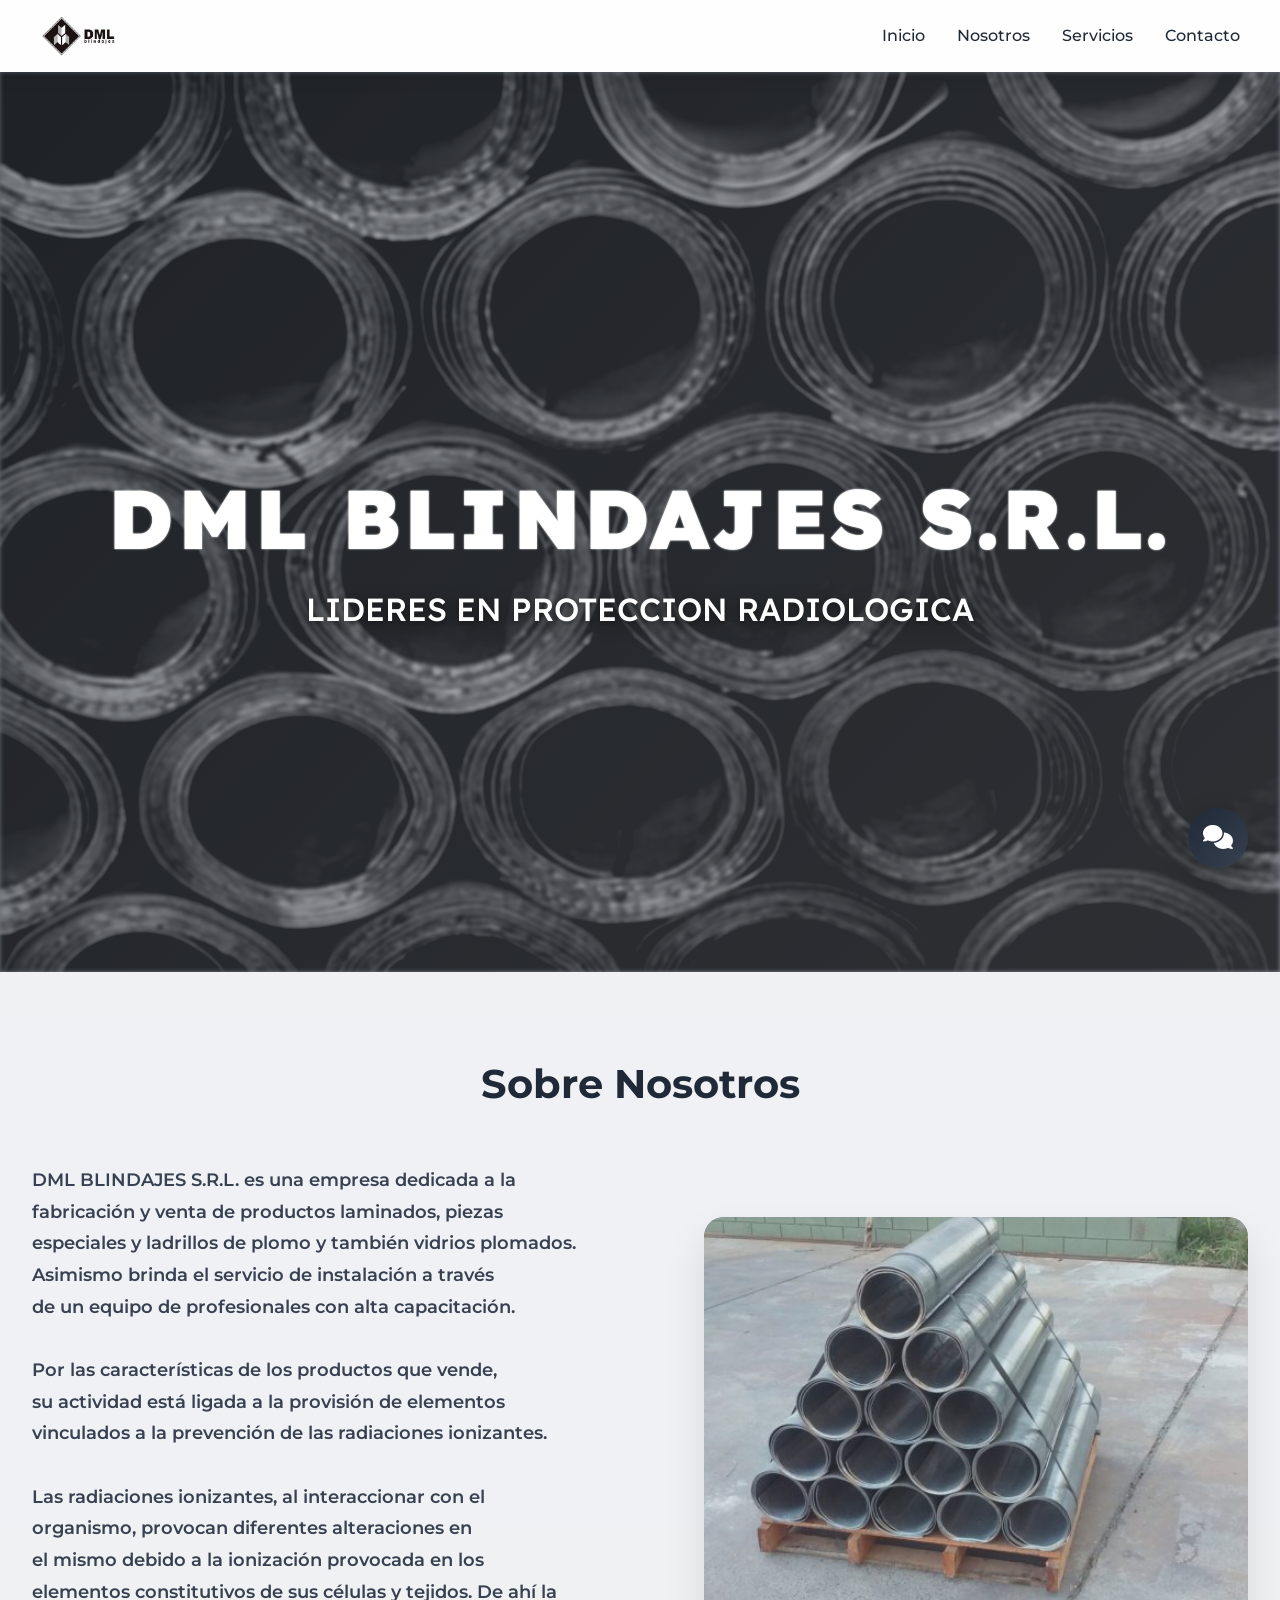
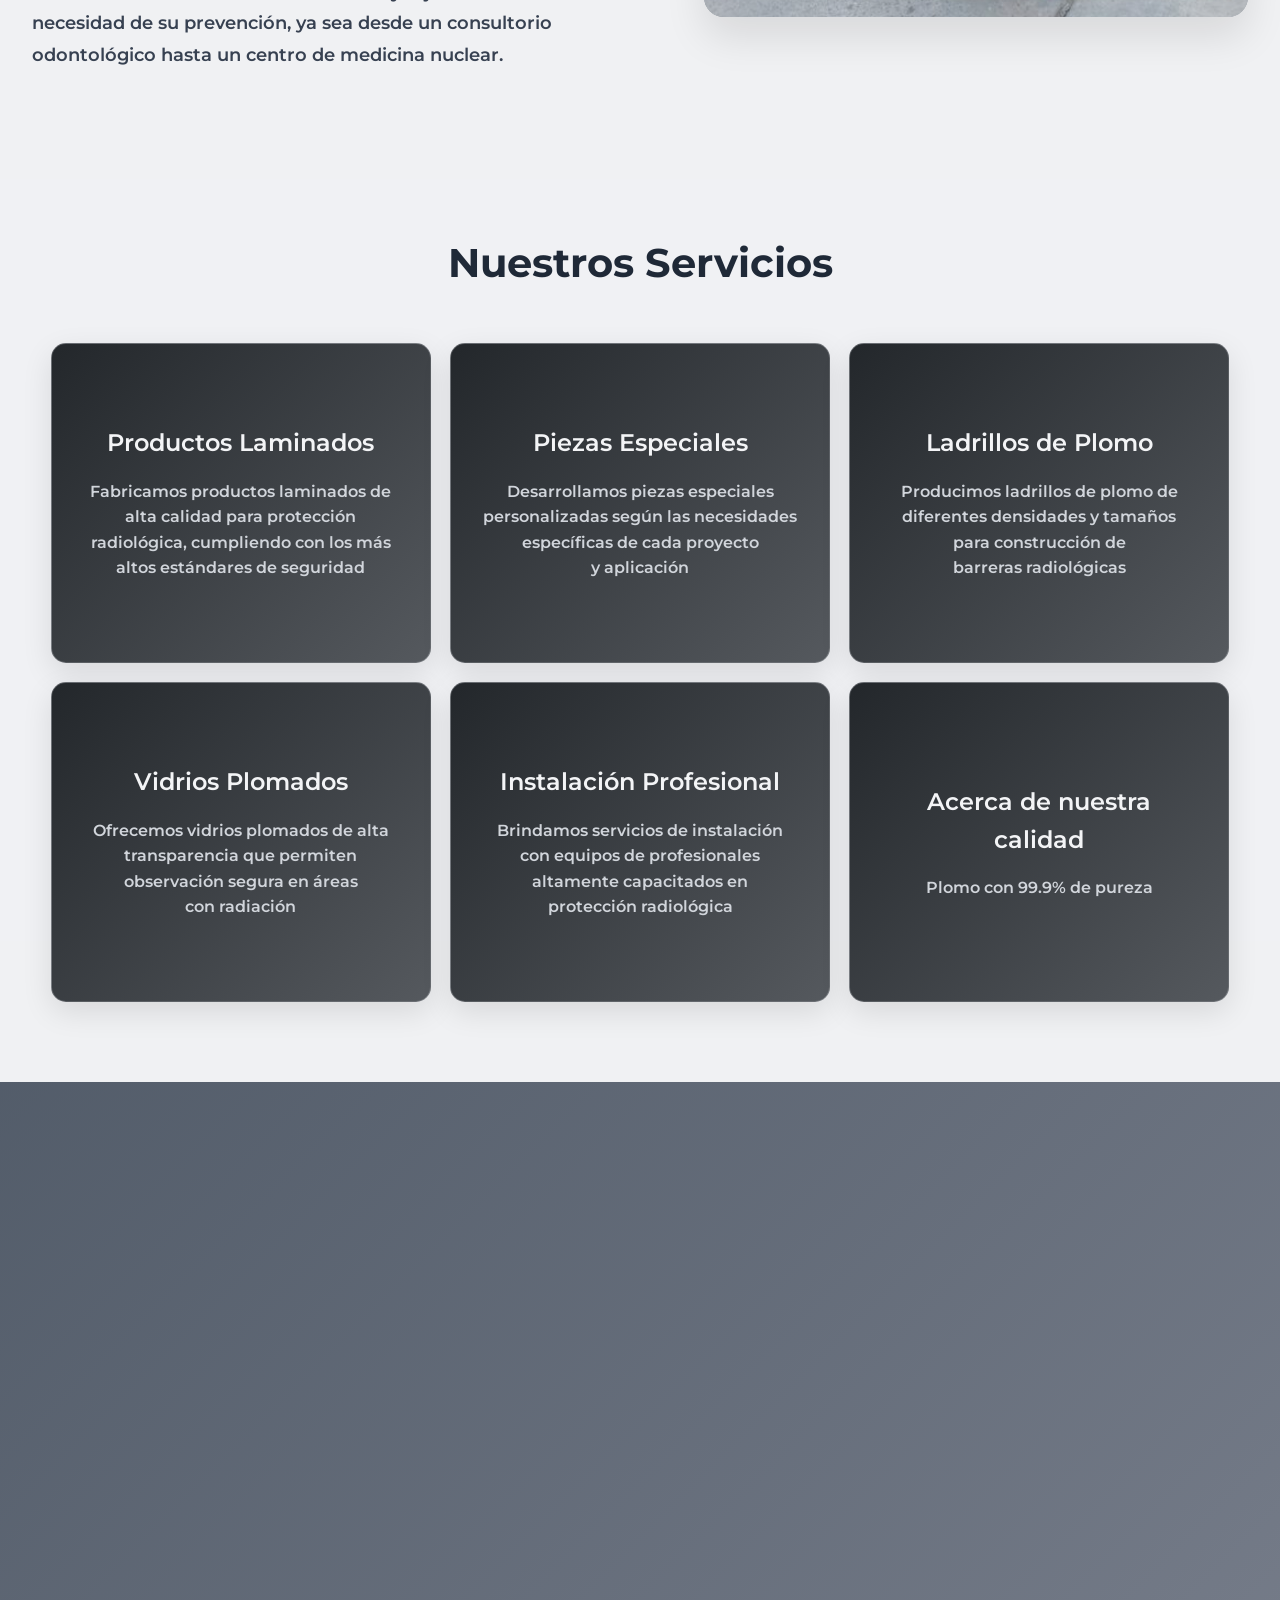
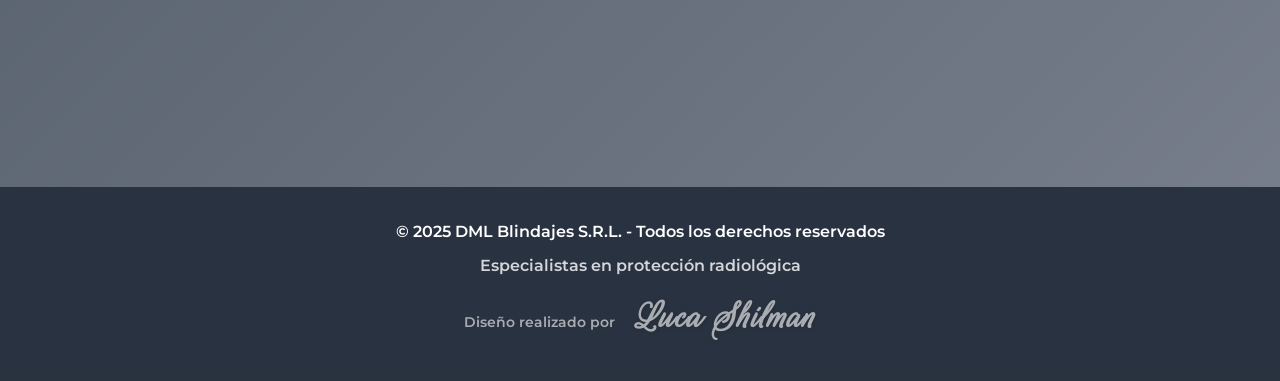
==== index.html @ 4e10b9a6 "init commit" ====
<!DOCTYPE html>
<html lang="es">
<head>
    <meta charset="UTF-8">
    <meta name="viewport" content="width=device-width, initial-scale=1.0">
    <title>DML Blindajes - Protección Radiológica | Productos Laminados y Vidrios Plomados</title>
    <meta name="description" content="DML Blindajes S.R.L. - Especialistas en protección radiológica. Productos laminados, piezas especiales, ladrillos de plomo y vidrios plomados. Instalación profesional en Argentina.">
    <meta name="keywords" content="protección radiológica, productos laminados, vidrios plomados, ladrillos de plomo, blindajes, radiación, Argentina">
    <meta name="author" content="DML Blindajes S.R.L.">
    <meta name="robots" content="index, follow">
    <meta property="og:title" content="DML Blindajes - Protección Radiológica">
    <meta property="og:description" content="Especialistas en protección radiológica. Productos laminados, piezas especiales y vidrios plomados.">
    <meta property="og:type" content="website">
    <meta property="og:url" content="https://dmlblindajes.com.ar">
    <meta property="og:image" content="logo-acostado-1030x500.png">
    <meta name="twitter:card" content="summary_large_image">
    <link rel="canonical" href="https://dmlblindajes.com.ar">
    <meta name="viewport" content="width=device-width, initial-scale=1.0">
    <meta name="theme-color" content="#4b5563">
    <link rel="icon" type="image/png" href="logo.png">
    <link rel="stylesheet" href="styles.css">
    
    <!-- Google Fonts -->
    <link rel="preconnect" href="https://fonts.googleapis.com">
    <link rel="preconnect" href="https://fonts.gstatic.com" crossorigin>
    <link href="https://fonts.googleapis.com/css2?family=Montserrat:wght@300;400;500;600;700&display=swap" rel="stylesheet">
    <link href="https://fonts.googleapis.com/css2?family=Lexend+Deca:wght@400;600;700&display=swap" rel="stylesheet">
    <link href="https://fonts.googleapis.com/css2?family=Rouge+Script&display=swap" rel="stylesheet">
    
    <!-- Font Awesome -->
    <link rel="stylesheet" href="https://cdnjs.cloudflare.com/ajax/libs/font-awesome/6.4.0/css/all.min.css">
</head>

<body>
    <!-- Header -->
    <header class="header" role="banner">
        <nav class="nav-container" role="navigation" aria-label="Navegación principal">
            <a href="index.html" class="logo" aria-label="DML Blindajes - Inicio">
                <img src="logo-acostado-1030x500.png" alt="DML Blindajes Logo" />
            </a>
            <ul class="nav-menu" role="menubar">
                <li role="none"><a href="index.html#inicio" role="menuitem">Inicio</a></li>
                <li role="none"><a href="index.html#nosotros" role="menuitem">Nosotros</a></li>
                <li role="none"><a href="index.html#servicios" role="menuitem">Servicios</a></li>
                <li role="none"><a href="index.html#contacto" role="menuitem">Contacto</a></li>
            </ul>
            <button class="mobile-menu-btn" aria-label="Abrir menú de navegación" aria-expanded="false">
                <i class="fas fa-bars"></i>
            </button>
        </nav>
    </header>

    <!-- Mobile Menu -->
    <div class="mobile-menu" role="dialog" aria-label="Menú de navegación móvil">
        <button class="mobile-close" aria-label="Cerrar menú de navegación">
            <i class="fas fa-times"></i>
        </button>
        <ul role="menubar">
            <li role="none"><a href="#inicio" role="menuitem">Inicio</a></li>
            <li role="none"><a href="#nosotros" role="menuitem">Nosotros</a></li>
            <li role="none"><a href="#servicios" role="menuitem">Servicios</a></li>
            <li role="none"><a href="#contacto" role="menuitem">Contacto</a></li>
        </ul>
    </div>

    <!-- Hero Section -->
    <section id="inicio" class="hero" role="banner" aria-labelledby="hero-title">
        <div class="hero-content">
            <h1 id="hero-title">DML BLINDAJES S.R.L.</h1>
            <h2 class="hero-sub">LIDERES EN PROTECCION RADIOLOGICA</h2>
        </div>
    </section>

    <!-- About Section -->
    <section id="nosotros" class="about" role="region" aria-labelledby="about-title">
        <div class="container">
            <h2 id="about-title" class="section-title animate-on-scroll">Sobre Nosotros</h2>
            <div class="about-content">
                <div class="about-text animate-on-scroll">
                    <p>DML BLINDAJES S.R.L. es una empresa dedicada a la fabricación y venta de productos laminados, piezas especiales y ladrillos de plomo y también vidrios plomados. Asimismo brinda el servicio de instalación a través de un equipo de profesionales con alta capacitación.</p>
                    <br>
                    <p>Por las características de los productos que vende, su actividad está ligada a la provisión de elementos vinculados a la prevención de las radiaciones ionizantes.</p>
                    <br>
                    <p>Las radiaciones ionizantes, al interaccionar con el organismo, provocan diferentes alteraciones en el mismo debido a la ionización provocada en los elementos constitutivos de sus células y tejidos. De ahí la necesidad de su prevención, ya sea desde un consultorio odontológico hasta un centro de medicina nuclear.</p>
                </div>
                <div class="about-image animate-on-scroll">
                </div>
            </div>
        </div>
    </section>

    <!-- Services Section -->
    <section id="servicios" class="services" role="region" aria-labelledby="services-title">
        <div class="container">
            <h2 id="services-title" class="section-title animate-on-scroll">Nuestros Servicios</h2>
            <div class="services-grid">
                <a class="service-card animate-on-scroll" href="laminados.html">
                    <div class="service-content">
                        <h3>Productos Laminados</h3>
                        <p>Fabricamos productos laminados de alta calidad para protección radiológica, cumpliendo con los más altos estándares de seguridad</p>
                    </div>
                </a>
                <a class="service-card animate-on-scroll" href="piezas.html">
                    <div class="service-content">
                        <h3>Piezas Especiales</h3>
                        <p>Desarrollamos piezas especiales personalizadas según las necesidades específicas de cada proyecto y aplicación</p>
                    </div>
                </a>
                <a class="service-card animate-on-scroll" href="ladrillos.html">
                    <div class="service-content">
                        <h3>Ladrillos de Plomo</h3>
                        <p>Producimos ladrillos de plomo de diferentes densidades y tamaños para construcción de barreras radiológicas</p>
                    </div>
                </a>
                <a class="service-card animate-on-scroll" href="vidrios.html">
                    <div class="service-content">
                        <h3>Vidrios Plomados</h3>
                        <p>Ofrecemos vidrios plomados de alta transparencia que permiten observación segura en áreas con radiación</p>
                    </div>
                </a>
                <a class="service-card animate-on-scroll" href="instalacion.html">
                    <div class="service-content">
                        <h3>Instalación Profesional</h3>
                        <p>Brindamos servicios de instalación con equipos de profesionales altamente capacitados en protección radiológica</p>
                    </div>
                </a>
                <a class="service-card animate-on-scroll" href="certificaciones.html">
                    <div class="service-content">
                        <h3>Acerca de nuestra calidad</h3>
                        <p>Plomo con 99.9% de pureza</p>
                    </div>
                </a>
            </div>
        </div>
    </section>

    <!-- Contact Section -->
    <section id="contacto" class="contact" role="region" aria-labelledby="contact-title">
        <div class="container">
            <h2 id="contact-title" class="section-title animate-on-scroll" style="color: white;">Contáctanos</h2>
            <div class="contact-content">
                <div class="contact-info animate-on-scroll">
                    <h3>Estamos aquí para ayudarte</h3>
                    <div class="contact-item">
                        <i class="fas fa-phone"></i>
                        <span>+54 11 6820-8998</span>
                    </div>
                    <div class="contact-item">
                        <i class="fas fa-envelope"></i>
                        <span>ventas@dmlblindajes.com.ar</span>
                    </div>
                    <div class="contact-item">
                        <i class="fas fa-map-marker-alt"></i>
                        <span>Buenos Aires, Argentina</span>
                    </div>
                    <div class="social-links">
                        <a href="https://www.facebook.com/dmlblindajessrl/" class="social-link" target="_blank">
                            <i class="fab fa-facebook-f"></i>
                        </a>
                        <a href="https://www.instagram.com/dmlblindajes/" class="social-link" target="_blank">
                            <i class="fab fa-instagram"></i>
                        </a>
                        <a href="https://api.whatsapp.com/send?phone=541168208998&text=¡Hola!" class="social-link" target="_blank">
                            <i class="fab fa-whatsapp"></i>
                        </a>
                    </div>
                </div>
                <div class="contact-form animate-on-scroll">
                    <form>
                        <div class="form-group">
                            <input type="text" placeholder="Nombre completo" required>
                        </div>
                        <div class="form-group">
                            <input type="email" placeholder="Email" required>
                        </div>
                        <div class="form-group">
                            <textarea placeholder="Mensaje" rows="5" required></textarea>
                        </div>
                        <button type="submit" class="submit-btn">Enviar Mensaje</button>
                    </form>
                </div>
            </div>
        </div>
    </section>

    <!-- Footer -->
    <footer class="footer" role="contentinfo">
        <div class="footer-content">
            <p>&copy; 2025 DML Blindajes S.R.L. - Todos los derechos reservados</p>
            <p style="margin-top: 0.5rem; opacity: 0.8;">Especialistas en protección radiológica</p>
            <p style="margin-top: 0.5rem; opacity: 0.6; font-size: 0.9rem;">Diseño realizado por <span class="firma-luca" style="margin-left: 0.4em; display: inline-block;">Luca Shilman</span></p>
        </div>
    </footer>

    <!-- AI Chat Widget -->
    <button class="chat-toggle" aria-label="Abrir chat de asistente virtual" onclick="toggleChat()">
        <i class="fas fa-comments"></i>
    </button>

    <div class="ai-chat-widget" id="chatWidget" role="dialog" aria-label="Chat de asistente virtual">
        <div class="chat-header">
            <h3 style="display: flex; align-items: center; gap: 0.5rem;">
                <span style="display: inline-block; width: 12px; height: 12px; background: #22c55e; border-radius: 50%; box-shadow: 0 0 4px #22c55e; margin-right: 0.5rem;"></span>
                Asistente Virtual DML
            </h3>
            <button class="chat-close" onclick="toggleChat()" aria-label="Cerrar chat">
                <i class="fas fa-times"></i>
            </button>
        </div>
        <div class="chat-messages" id="chatMessages">
            <div class="message ai">
                ¡Hola! Soy el asistente virtual de DML Blindajes. ¿En qué puedo ayudarte hoy? Puedes preguntarme sobre nuestros productos de protección radiológica, servicios o solicitar una cotización.
            </div>
        </div>
        <div class="chat-input">
            <input type="text" id="chatInput" placeholder="Escribe tu mensaje..." aria-label="Mensaje del chat" onkeypress="handleChatKeyPress(event)">
            <button onclick="sendMessage()" aria-label="Enviar mensaje">
                <i class="fas fa-paper-plane"></i>
            </button>
        </div>
    </div>

    <!-- Structured Data --> 
    <script src="main.js"></script>
</body>
</html>
---- styles.css ----
* {
            margin: 0;
            padding: 0;
            box-sizing: border-box;
        }
        img, button, .service-card, .hero h1, .hero h2 {
            user-select: none;
        }

        body {
            font-family: 'Montserrat', sans-serif;
            line-height: 1.6;
            color: #1f2937;
            background-color: #e5e7eb;
            overflow-x: hidden;
            font-weight: 600;
            padding: 0;
        }

        body.menu-open {
            overflow: hidden;
        }

        body.modal-open {
            overflow: hidden;
        }

        /* Header */
        .header {
            background: rgba(255, 255, 255, 0.95);
            backdrop-filter: blur(10px);
            color: #1f2937;
            padding: 1rem 0;
            position: sticky;
            top: 0;
            z-index: 1000;
            box-shadow: 0 2px 20px rgba(0,0,0,0.1);
            transition: all 0.3s ease;
        }

        .nav-container {
            max-width: 1200px;
            margin: 0 auto;
            padding-right: 0;
            padding-left: 0;
            display: flex;
            justify-content: space-between;
            align-items: center;
        }

        .logo {
            font-size: 1.8rem;
            font-weight: 700;
            text-decoration: none;
            color: #1f2937;
            transition: color 0.3s ease;
            display: flex;
            align-items: center;
            gap: 0.5rem;
            position: relative;
            left: 0;
            margin-left: 0;
            padding-left: 0;
        }

        .logo img {
            height: 40px;
            width: auto;
            user-select: none;
            -webkit-user-drag: none;
            padding-left: 0px;
            padding-right: 0px;
        }

        .logo:hover {
            color: #6b7280;
        }

        .nav-menu {
            display: flex;
            list-style: none;
            gap: 2rem;
            margin-left: auto;
            margin-right: 0;
        }

        .nav-menu a {
            color: #1f2937;
            text-decoration: none;
            font-weight: 500;
            transition: color 0.3s ease;
            position: relative;
        }

        .nav-menu a::after {
            content: '';
            position: absolute;
            width: 0;
            height: 2px;
            bottom: -5px;
            left: 0;
            background-color: #6b7280;
            transition: width 0.3s ease;
        }

        .nav-menu a:hover::after {
            width: 100%;
        }

        .mobile-menu-btn {
            display: none;
            background: none;
            border: none;
            color: #1f2937;
            font-size: 1.5rem;
            cursor: pointer;
            z-index: 1001;
        }

        /* Mobile Menu */
        .mobile-menu {
            position: fixed;
            top: 0;
            left: 0;
            width: 100%;
            height: 100vh;
            background: rgba(255, 255, 255, 0.98);
            backdrop-filter: blur(20px);
            display: flex;
            align-items: center;
            justify-content: center;
            z-index: 1000;
            opacity: 0;
            visibility: hidden;
            transition: all 0.3s ease;
        }

        .mobile-menu.active {
            opacity: 1;
            visibility: visible;
        }

        .mobile-menu ul {
            list-style: none;
            text-align: center;
        }

        .mobile-menu li {
            margin: 2rem 0;
        }

        .mobile-menu a {
            color: #1f2937;
            text-decoration: none;
            font-size: 2rem;
            font-weight: 600;
            transition: color 0.3s ease;
        }

        .mobile-menu a:hover {
            color: #6b7280;
        }

        .mobile-close {
            position: absolute;
            top: 2rem;
            right: 2rem;
            background: none;
            border: none;
            color: #1f2937;
            font-size: 2rem;
            cursor: pointer;
        }

        /* Hero Section */
        .hero {
            background: linear-gradient(135deg, rgba(75, 85, 99, 0.9) 0%, rgba(107, 114, 128, 0.8) 100%);
            color: white;
            padding: 8rem 0 4rem;
            position: relative;
            overflow: hidden;
            min-height: 100vh;
            display: flex;
            align-items: center;
            justify-content: center;
        }
        .hero::before {
            content: '';
            position: absolute;
            top: 0;
            left: 0;
            width: 100%;
            height: 100%;
            background: url('WhatsApp Image 2025-07-21 at 12.43.55 AM.jpeg') center/cover no-repeat;
            filter: blur(2px) grayscale(1) brightness(0.8) contrast(1.7);
            opacity: 0.65;
            z-index: 0;
        }
        .hero > .hero-content {
            position: relative;
            z-index: 1;
        }

        .hero h1 {
            font-size: 5.2rem;
            font-weight: 900;
            margin-bottom: 1.2rem;
            line-height: 1.1;
            opacity: 0;
            transform: translateY(30px);
            animation: fadeInUpCalm 0.9s cubic-bezier(0.4, 0, 0.2, 1) forwards;
            animation-delay: 0s;
            text-align: center;
            text-shadow: 0px 0px 2px #fff;
            background: linear-gradient(90deg, #fff 0%, #f1f5f9 30%, #e5e7eb 60%, #fff 100%);
            background-clip: text;
            -webkit-background-clip: text;
            color: transparent;
            -webkit-text-fill-color: transparent;
            text-transform: uppercase;
            font-family: 'Lexend Deca', sans-serif;
            letter-spacing: 0.04em;
        }
        .hero .hero-sub {
            font-size: 2rem;
            font-weight: 500;
            color: #fff;
            text-align: center;
            text-shadow: 0 4px 18px rgba(0,0,0,0.45), 0 2px 4px rgba(0,0,0,0.25);
            font-family: 'Lexend Deca', sans-serif;
            margin-bottom: 0;
        }
        /* Asegúrate de que no haya una clase .animate que sobreescriba la animación */
        .hero h1.animate {
            animation: fadeInUpCalm 0.9s cubic-bezier(0.4, 0, 0.2, 1) forwards;
            animation-delay: 0s;
        }
        /* Si hay JS que añade .animate, asegúrate de que no sobreescriba la animación */
        @keyframes fadeInUpCalm {
            from {
                opacity: 0;
                transform: translateY(30px);
            }
            to {
                opacity: 1;
                transform: translateY(0);
            }
        }

        .hero p {
            font-size: 2rem;
            margin-bottom: 2rem;
            opacity: 0;
            transform: translateY(30px);
            animation: fadeInUp 1s ease forwards 0.3s;
            max-width: 600px;
            margin-left: auto;
            margin-right: auto;
            text-align: center;
            text-shadow: 0 4px 18px rgba(0,0,0,0.45), 0 2px 4px rgba(0,0,0,0.25);
            color: #fff;
            font-family: 'Lexend Deca', sans-serif;
        }

        .cta-button {
            display: inline-block;
            background: rgba(255, 255, 255, 0.2);
            color: white;
            padding: 1rem 2rem;
            text-decoration: none;
            border-radius: 50px;
            font-weight: 600;
            transition: all 0.3s ease;
            border: 2px solid rgba(255, 255, 255, 0.3);
            opacity: 0;
            transform: translateY(30px);
            animation: fadeInUp 1s ease forwards 0.6s;
        }

        .cta-button:hover {
            background: rgba(255, 255, 255, 0.3);
            border-color: rgba(255, 255, 255, 0.5);
            transform: translateY(-2px);
        }

        /* About Section */
        .about {
            padding: 5rem 0;
            background: rgba(243, 244, 246, 0.8);
        }
        .about > .container {
            position: relative;
            z-index: 1;
        }

        .section-title {
            text-align: center;
            font-size: 2.5rem;
            font-weight: 700;
            margin-bottom: 3rem;
            color: #1f2937;
            opacity: 0;
            transform: translateY(30px);
        }

        .section-title.animate {
            animation: fadeInUp 0.8s ease forwards;
        }

        .about-content {
            display: grid;
            grid-template-columns: 1fr 1fr;
            gap: 4rem;
            align-items: center;
        }

        .about-text {
            font-size: 1.1rem;
            line-height: 1.8;
            color: #374151;
            opacity: 0;
            transform: translateX(-30px);
            margin-left: 2rem;
            text-wrap: balance;
            -webkit-hyphens: auto;
            hyphens: auto;
        }
        @media (max-width: 900px) {
            .about-text {
                margin-left: 0.5rem;
            }
        }

        .about-text.animate {
            animation: fadeInLeft 0.8s ease forwards;
        }

        .about-image {
            background: linear-gradient(135deg, rgba(75, 85, 99, 0.8), rgba(107, 114, 128, 0.8));
            height: 400px;
            border-radius: 20px;
            display: flex;
            align-items: center;
            justify-content: center;
            color: white;
            font-size: 4rem;
            box-shadow: 0 20px 40px rgba(0, 0, 0, 0.1);
            opacity: 0;
            transform: translateX(30px);
            position: relative;
            overflow: hidden;
            margin: 0 2rem;
        }
        @media (max-width: 900px) {
            .about-image {
                margin: 0 0.5rem;
            }
        }

        .about-image::before {
            content: '';
            position: absolute;
            top: 0;
            left: 0;
            right: 0;
            bottom: 0;
            background: url('IMG-20170207-WA0013-495x400.jpg') center/cover;
            opacity: 0.8;
            z-index: 1;
        }

        .about-image.animate {
            animation: fadeInRight 0.8s ease forwards;
        }

        /* Services Section */
        .services {
            padding: 5rem 0;
            position: relative;
            background: rgba(243, 244, 246, 0.8);
        }
        .services-grid {
            display: grid;
            grid-template-columns: repeat(3, minmax(380px, 1fr));
            gap: 1.2rem;
            margin-top: 3rem;
            width: 100%;
            max-width: 1200px;
            margin-left: auto;
            margin-right: auto;
            justify-content: center;
            align-items: center;
            padding-left: 2rem;
            padding-right: 2rem;
            place-items: center;
        }
        .service-card {
            min-width: 380px;
            min-height: 320px;
            padding: 2.5rem 2.5rem;
        }
        @media (max-width: 1200px) {
            .services-grid {
                grid-template-columns: repeat(2, minmax(340px, 1fr));
                gap: 1rem;
                padding-left: 1rem;
                padding-right: 1rem;
            }
            .service-card {
                min-width: 340px;
                min-height: 300px;
                padding: 2rem 2rem;
            }
        }
        @media (max-width: 900px) {
            .services-grid {
                grid-template-columns: 1fr;
                gap: 0.7rem;
                padding-left: 0.5rem;
                padding-right: 0.5rem;
            }
            .service-card {
                min-width: 0;
                min-height: 220px;
                padding: 1.2rem 1.2rem;
            }
        }
        @media (max-width: 600px) {
            .services-grid {
                grid-template-columns: 1fr;
                gap: 0.4rem;
                padding-left: 0;
                padding-right: 0;
            }
            .service-card {
                min-width: 0;
                min-height: 160px;
                padding: 0.7rem 0.7rem;
            }
        }

        .service-card {
            background: linear-gradient(135deg, #23272b 0%, #55595e 100%);
            color: #f3f4f6;
            padding: 2rem;
            border-radius: 15px;
            box-shadow: 0 10px 30px rgba(0,0,0,0.1);
            transition: all 0.3s ease;
            border: 1px solid rgba(209, 213, 219, 0.3);
            position: relative;
            overflow: hidden;
            opacity: 0;
            transform: translateY(30px);
            cursor: pointer;
            text-align: center;
            display: flex;
            flex-direction: column;
            align-items: center;
            justify-content: center;
        }
        .service-card h3, .service-card p {
            color: #f3f4f6;
        }
        .service-card .service-icon {
            background: rgba(243, 244, 246, 0.12);
            color: #d1d5db;
            border: 1px solid rgba(209, 213, 219, 0.18);
        }
        .service-card.animate {
            animation: fadeInUp 0.8s ease forwards;
        }

        .service-card::before {
            display: none !important;
        }

        .service-card:nth-child(1)::before {
            background-image: url('data:image/svg+xml,<svg xmlns="http://www.w3.org/2000/svg" viewBox="0 0 100 100"><rect width="100" height="100" fill="%233b82f6"/><circle cx="50" cy="50" r="20" fill="%231e40af"/></svg>');
        }

        .service-card:nth-child(2)::before {
            background-image: url('data:image/svg+xml,<svg xmlns="http://www.w3.org/2000/svg" viewBox="0 0 100 100"><rect width="100" height="100" fill="%23f59e0b"/><polygon points="50,20 80,80 20,80" fill="%23d97706"/></svg>');
        }

        .service-card:nth-child(3)::before {
            background-image: url('data:image/svg+xml,<svg xmlns="http://www.w3.org/2000/svg" viewBox="0 0 100 100"><rect width="100" height="100" fill="%2310b981"/><rect x="30" y="30" width="40" height="40" fill="%23059669"/></svg>');
        }

        .service-card:nth-child(4)::before {
            background-image: url('data:image/svg+xml,<svg xmlns="http://www.w3.org/2000/svg" viewBox="0 0 100 100"><rect width="100" height="100" fill="%238b5cf6"/><circle cx="50" cy="50" r="15" fill="%237c3aed"/></svg>');
        }

        .service-card:nth-child(5)::before {
            background-image: url('data:image/svg+xml,<svg xmlns="http://www.w3.org/2000/svg" viewBox="0 0 100 100"><rect width="100" height="100" fill="%23ef4444"/><path d="M30,50 L70,50 M50,30 L50,70" stroke="%23dc2626" stroke-width="5"/></svg>');
        }

        .service-card:nth-child(6)::before {
            background-image: url('data:image/svg+xml,<svg xmlns="http://www.w3.org/2000/svg" viewBox="0 0 100 100"><rect width="100" height="100" fill="%236b7280"/><path d="M25,50 L75,50 M50,25 L50,75" stroke="%23555" stroke-width="3"/></svg>');
        }

        .service-card:hover::before {
            opacity: 0.1;
        }

        .service-card {
            background: linear-gradient(135deg, #23272b 0%, #55595e 100%);
            color: #f3f4f6;
            transition: opacity 0.3s;
        }
        .service-card:hover {
            opacity: 1;
            box-shadow: 0 8px 32px rgba(80,80,80,0.25), 0 1.5px 8px rgba(80,80,80,0.12);
            z-index: 2;
            transform: scale(1.035);
        }

        .service-content {
            position: relative;
            z-index: 2;
        }

        .service-icon {
            width: 60px;
            height: 60px;
            background: rgba(243, 244, 246, 0.12);
            border-radius: 15px;
            display: flex;
            align-items: center;
            justify-content: center;
            color: #d1d5db;
            font-size: 1.5rem;
            margin-bottom: 1.5rem;
            border: 1px solid rgba(209, 213, 219, 0.18);
        }

        .service-card h3 {
            font-size: 1.5rem;
            font-weight: 600;
            margin-bottom: 1rem;
            color: #f3f4f6;
        }

        .service-card p {
            color: #d1d5db;
            line-height: 1.6;
        }

        /* Contact Section */
        .contact {
            padding: 5rem 0;
            background: linear-gradient(135deg, rgba(75, 85, 99, 0.95) 0%, rgba(107, 114, 128, 0.9) 100%);
            color: white;
        }

        .contact-content {
            display: grid;
            grid-template-columns: 1fr 1fr;
            gap: 4rem;
            align-items: center;
        }
        .contact-info {
            margin-left: 2rem;
        }
        .contact-form {
            margin-right: 2rem;
        }

        .contact-info h3 {
            font-size: 2rem;
            margin-bottom: 1.5rem;
            opacity: 0;
            transform: translateX(-30px);
        }
        @media (max-width: 600px) {
            .contact-info h3 {
                display: none;
            }
        }

        .contact-info.animate h3 {
            animation: fadeInLeft 0.8s ease forwards;
        }

        .contact-item {
            display: flex;
            align-items: center;
            margin-bottom: 1.5rem;
            font-size: 1.1rem;
            opacity: 0;
            transform: translateX(-30px);
        }

        .contact-info.animate .contact-item:nth-child(2) {
            animation: fadeInLeft 0.8s ease forwards 0.2s;
        }

        .contact-info.animate .contact-item:nth-child(3) {
            animation: fadeInLeft 0.8s ease forwards 0.4s;
        }

        .contact-info.animate .contact-item:nth-child(4) {
            animation: fadeInLeft 0.8s ease forwards 0.6s;
        }

        .contact-item i {
            margin-right: 1rem;
            color: #d1d5db;
            font-size: 1.2rem;
        }

        .social-links {
            display: flex;
            gap: 1rem;
            margin-top: 2rem;
            opacity: 0;
            transform: translateX(-30px);
        }

        .contact-info.animate .social-links {
            animation: fadeInLeft 0.8s ease forwards 0.8s;
        }

        .social-link {
            width: 54px;
            height: 54px;
            background: rgba(255, 255, 255, 0.2);
            border-radius: 50%;
            display: flex;
            align-items: center;
            justify-content: center;
            color: white;
            text-decoration: none;
            transition: all 0.3s ease;
            border: 1px solid rgba(255, 255, 255, 0.3);
            font-size: 1.6rem;
        }

        .social-link:hover {
            background: rgba(255, 255, 255, 0.3);
            transform: translateY(-2px);
        }

        .contact-form {
            opacity: 0;
            transform: translateX(30px);
        }

        .contact-form.animate {
            animation: fadeInRight 0.8s ease forwards;
        }

        .contact-form form {
            background: rgba(255, 255, 255, 0.1);
            padding: 2rem;
            border-radius: 15px;
            box-shadow: 0 20px 40px rgba(0, 0, 0, 0.1);
            border: 1px solid rgba(255, 255, 255, 0.2);
            backdrop-filter: blur(10px);
        }

        .form-group {
            margin-bottom: 1.5rem;
        }

        .form-group input,
        .form-group textarea {
            width: 100%;
            padding: 1rem;
            border: 1px solid rgba(255, 255, 255, 0.3);
            border-radius: 8px;
            font-size: 1rem;
            background: rgba(255, 255, 255, 0.1);
            color: white;
            transition: all 0.3s ease;
            font-family: 'Montserrat', sans-serif;
        }

        .form-group input:focus,
        .form-group textarea:focus {
            outline: none;
            border-color: rgba(255, 255, 255, 0.5);
            box-shadow: 0 0 0 3px rgba(255, 255, 255, 0.1);
        }

        .form-group input::placeholder,
        .form-group textarea::placeholder {
            color: rgba(255, 255, 255, 0.7);
        }

        .submit-btn {
            background: rgba(255, 255, 255, 0.2);
            color: white;
            padding: 1rem 2rem;
            border: 1px solid rgba(255, 255, 255, 0.3);
            border-radius: 8px;
            font-size: 1rem;
            font-weight: 600;
            cursor: pointer;
            transition: all 0.3s ease;
            width: 100%;
            font-family: 'Montserrat', sans-serif;
        }

        .submit-btn:hover {
            background: rgba(255, 255, 255, 0.3);
            transform: translateY(-2px);
        }

        /* Footer */
        .footer {
            background: rgba(31, 41, 55, 0.95);
            color: white;
            padding: 2rem 0;
            text-align: center;
        }

        .footer-content {
            max-width: 1200px;
            margin: 0 auto;
            padding: 0 2rem;
        }

        /* Animations */
        @keyframes fadeInUp {
            from {
                opacity: 0;
                transform: translateY(30px);
            }
            to {
                opacity: 1;
                transform: translateY(0);
            }
        }

        @keyframes fadeInLeft {
            from {
                opacity: 0;
                transform: translateX(-30px);
            }
            to {
                opacity: 1;
                transform: translateX(0);
            }
        }

        @keyframes fadeInRight {
            from {
                opacity: 0;
                transform: translateX(30px);
            }
            to {
                opacity: 1;
                transform: translateX(0);
            }
        }

        /* Responsive Design */
        @media (max-width: 768px) {
            .nav-menu {
                display: none;
            }

            .mobile-menu-btn {
                display: block;
            }

            .hero h1 {
                font-size: 2.3rem;
            }
            .hero .hero-sub {
                font-size: 1.1rem;
            }

            .about-content,
            .contact-content {
                grid-template-columns: 1fr;
                gap: 2rem;
            }

            .services-grid {
                grid-template-columns: 1fr;
            }

            .section-title {
                font-size: 2rem;
            }

            .mobile-menu {
                display: flex;
            }
        }

        /* AI Chat Widget */
        .ai-chat-widget {
            position: fixed;
            bottom: 2rem;
            right: 2rem;
            z-index: 1000;
            width: 350px;
            height: 500px;
            background: white;
            border-radius: 15px;
            box-shadow: 0 20px 40px rgba(0,0,0,0.2);
            display: none;
            flex-direction: column;
            overflow: hidden;
        }

        .ai-chat-widget.active {
            display: flex;
        }

        .chat-header {
            background: linear-gradient(135deg, rgba(75, 85, 99, 0.95) 0%, rgba(107, 114, 128, 0.9) 100%);
            color: white;
            padding: 1rem;
            display: flex;
            justify-content: space-between;
            align-items: center;
        }

        .chat-header h3 {
            margin: 0;
            font-size: 1.1rem;
        }

        .chat-close {
            background: none;
            border: none;
            color: white;
            font-size: 1.2rem;
            cursor: pointer;
        }

        .chat-messages {
            flex: 1;
            padding: 1rem;
            overflow-y: auto;
            background: #f9fafb;
        }

        .message {
            margin-bottom: 1rem;
            padding: 0.8rem;
            border-radius: 10px;
            max-width: 80%;
        }

        .message.user {
            background: #3b82f6;
            color: white;
            margin-left: auto;
        }

        .message.ai {
            background: white;
            color: #1f2937;
            border: 1px solid #e5e7eb;
        }

        .chat-input {
            padding: 1rem;
            border-top: 1px solid #e5e7eb;
            display: flex;
            gap: 0.5rem;
        }

        .chat-input input {
            flex: 1;
            padding: 0.5rem;
            border: 1px solid #d1d5db;
            border-radius: 8px;
            font-family: 'Montserrat', sans-serif;
        }

        .chat-input button {
            padding: 0.5rem 1rem;
            background: #6b7280;
            color: #fff;
            border: none;
            border-radius: 8px;
            cursor: pointer;
            font-family: 'Montserrat', sans-serif;
            display: flex;
            align-items: center;
            justify-content: center;
        }
        .chat-input button i {
            color: #fff;
            font-size: 1.3rem;
        }

        .chat-toggle {
            position: fixed;
            bottom: 2rem;
            right: 2rem;
            width: 60px;
            height: 60px;
            background: linear-gradient(135deg, rgba(31, 41, 55, 0.98) 0%, rgba(55, 65, 81, 0.95) 100%);
            border: none;
            border-radius: 50%;
            color: white;
            font-size: 1.5rem;
            cursor: pointer;
            box-shadow: 0 10px 30px rgba(0,0,0,0.2);
            z-index: 999;
            transition: all 0.3s ease;
        }

        .chat-toggle:hover {
            transform: scale(1.1);
        }

        /* Smooth scrolling */
        html, body {
            scroll-behavior: smooth;
        }

        /* Scroll animations */
        .animate-on-scroll {
            opacity: 0;
            transform: translateY(30px);
            transition: all 0.8s ease;
        }

        .animate-on-scroll.animate {
            opacity: 1;
            transform: translateY(0);
        }

        /* Accessibility improvements */
        .sr-only {
            position: absolute;
            width: 1px;
            height: 1px;
            padding: 0;
            margin: -1px;
            overflow: hidden;
            clip: rect(0, 0, 0, 0);
            white-space: nowrap;
            border: 0;
        }

        /* Focus styles for accessibility */
        a:focus,
        button:focus,
        input:focus,
        textarea:focus {
            outline: 2px solid #3b82f6;
            outline-offset: 2px;
        }

        /* High contrast mode support */
        @media (prefers-contrast: high) {
            body {
                background-color: #ffffff;
                color: #000000;
            }
        }



/* Reduced motion support */
        @media (prefers-reduced-motion: reduce) {
            * {
                animation-duration: 0.01ms !important;
                animation-iteration-count: 1 !important;
                transition-duration: 0.01ms !important;
            }
        }

        .logo:focus:not(:focus-visible) {
            outline: none;
        }
        @media (max-width: 600px) {
            .modal-content-responsive {
                padding: 1.2rem 0.5rem !important;
                max-width: 98vw !important;
                width: 98vw !important;
                border-radius: 10px !important;
            }
            .mobile-menu-btn {
                margin-right: 1.2rem;
            }
        }
        @media (max-width: 600px) {
            .about-text {
                margin-left: 1rem;
                margin-right: 1rem;
                max-width: calc(100vw - 2rem);
            }
            .about-text p {
                text-align: justify;
                max-width: 100%;
                margin-left: 0;
                margin-right: 0;
            }
            .service-card {
                margin-left: 0.7rem;
                margin-right: 0.7rem;
            }
            .contact-form {
                margin-left: 1rem;
                margin-right: 1rem;
            }
        }
        .service-card {
            text-decoration: none !important;
        }
        .service-card:visited, .service-card:active, .service-card:focus, .service-card:hover {
            text-decoration: none !important;
        }
        .service-card:focus {
            outline: none;
        }
        .mobile-menu-btn:focus, .mobile-close:focus, nav button:focus {
            outline: none;
        }
        body.no-grid-anim .service-card.animate-on-scroll {
            animation: none !important;
            opacity: 1 !important;
            transform: none !important;
            transition: none !important;
        }

.firma-luca {
    font-family: 'Rouge Script', cursive;
    font-style: italic;
    text-shadow: 1px 1px 4px rgba(0,0,0,0.22);
    letter-spacing: 1px;
    font-size: 2.7em;
}
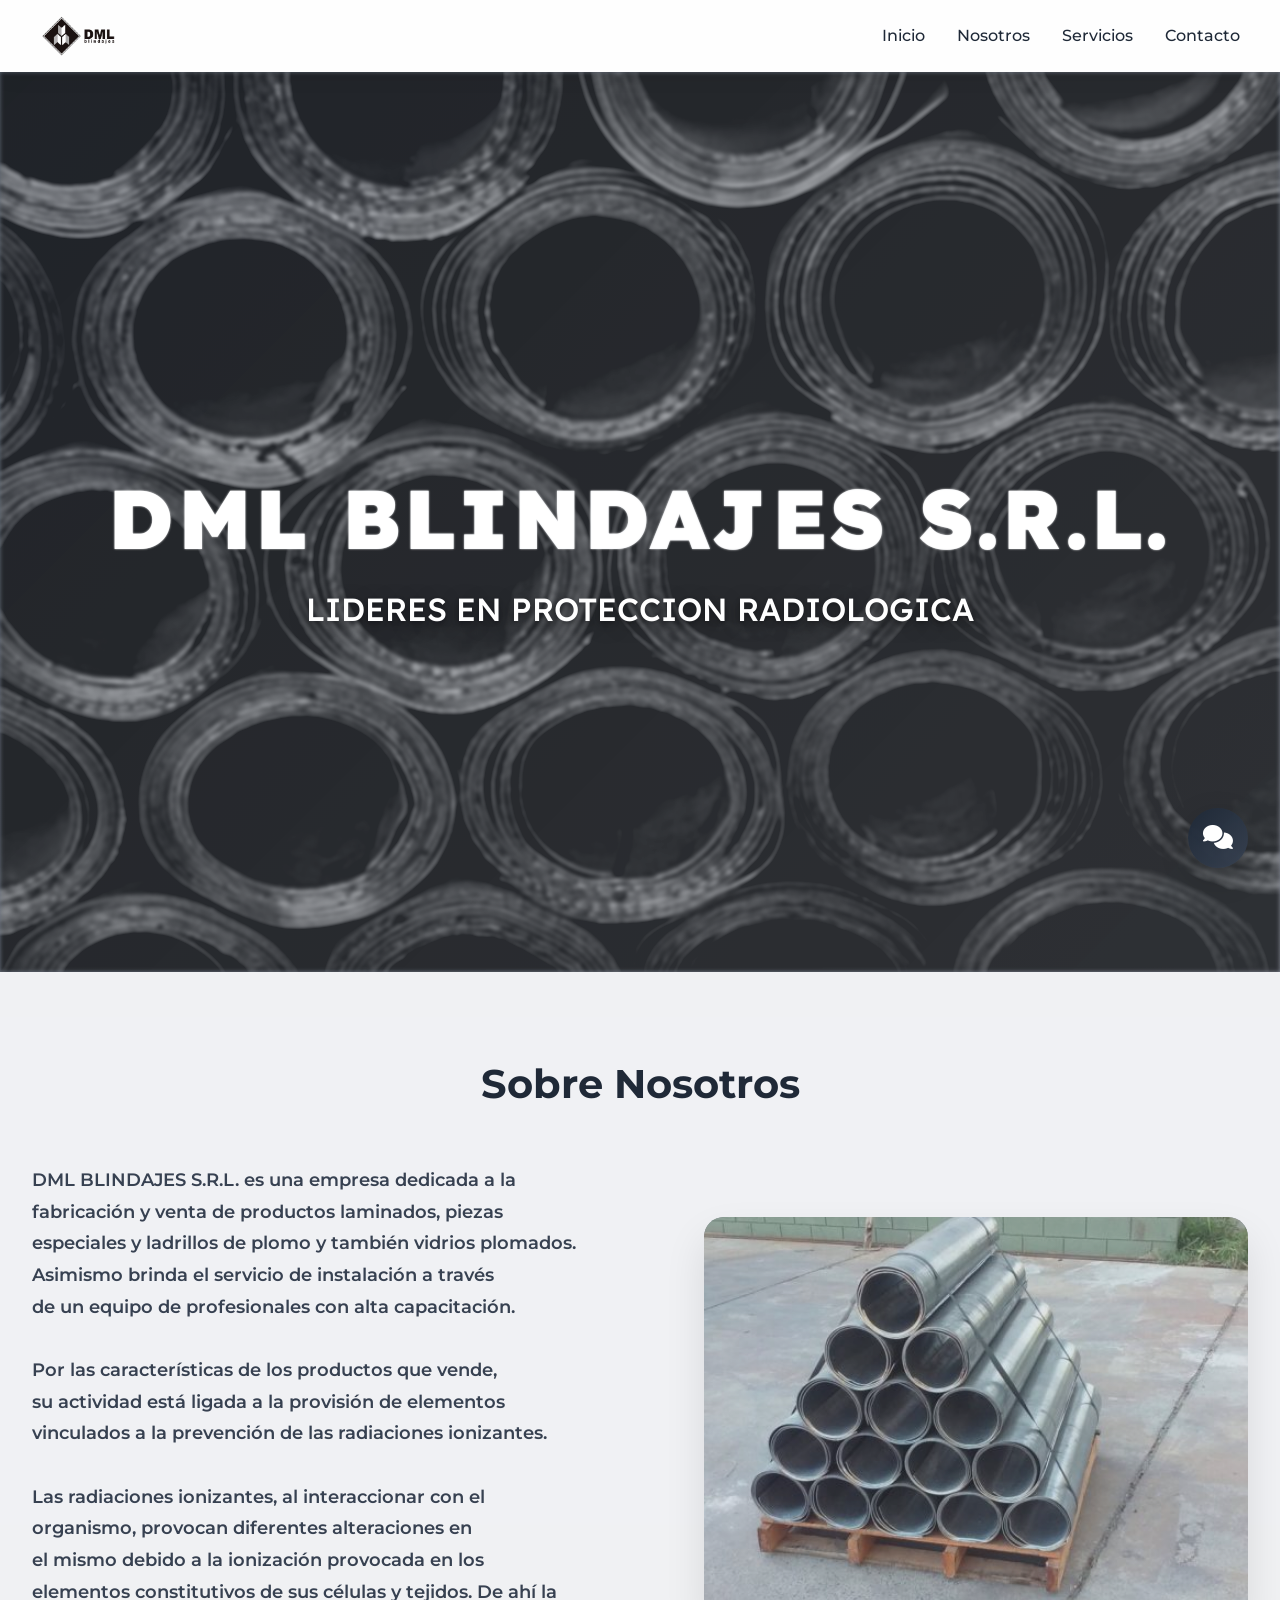
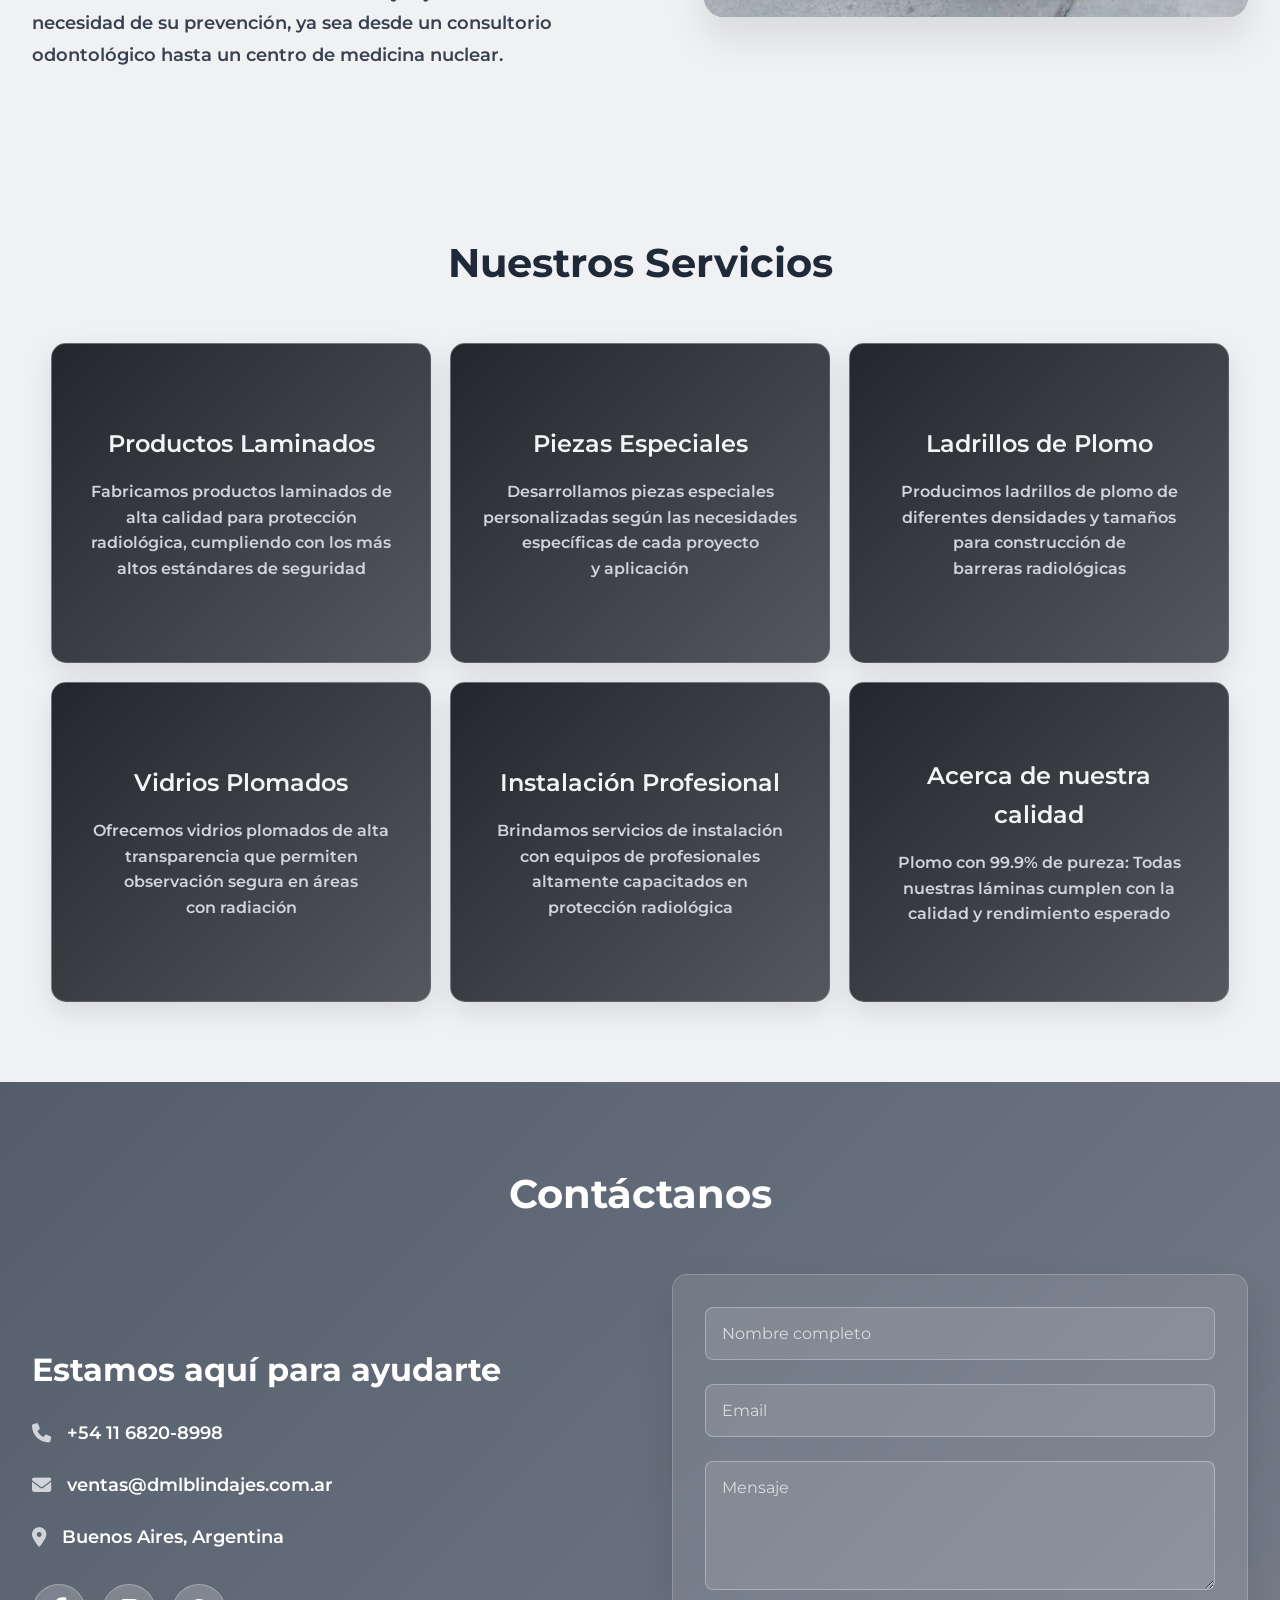
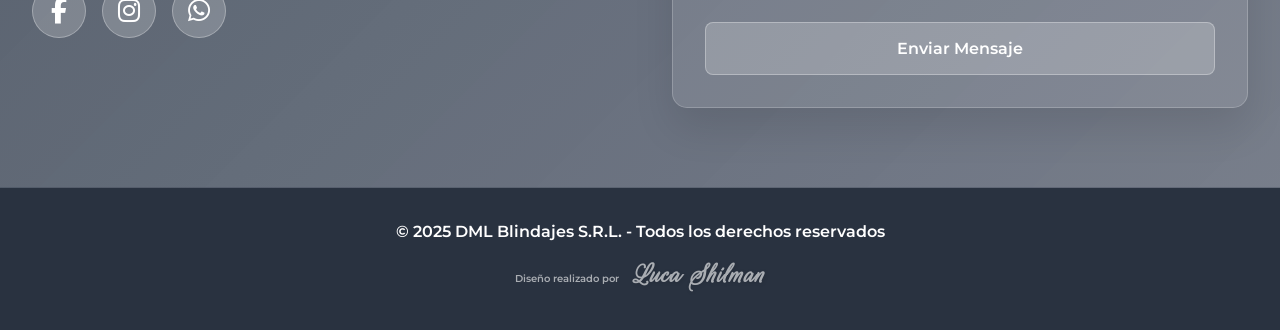
==== commit 8434ab29: "actualice los estilos CSS" ====
--- a/index.html
+++ b/index.html
@@ -127,7 +127,8 @@
                 <a class="service-card animate-on-scroll" href="certificaciones.html">
                     <div class="service-content">
                         <h3>Acerca de nuestra calidad</h3>
-                        <p>Plomo con 99.9% de pureza</p>
+                        <p>Plomo con 99.9% de pureza:
+                        Todas nuestras láminas cumplen con la calidad y rendimiento esperado</p>
                     </div>
                 </a>
             </div>
@@ -137,7 +138,7 @@
     <!-- Contact Section -->
     <section id="contacto" class="contact" role="region" aria-labelledby="contact-title">
         <div class="container">
-            <h2 id="contact-title" class="section-title animate-on-scroll" style="color: white;">Contáctanos</h2>
+            <h2 id="contact-title" class="section-title animate-on-scroll">Contáctanos</h2>
             <div class="contact-content">
                 <div class="contact-info animate-on-scroll">
                     <h3>Estamos aquí para ayudarte</h3>
@@ -187,8 +188,7 @@
     <footer class="footer" role="contentinfo">
         <div class="footer-content">
             <p>&copy; 2025 DML Blindajes S.R.L. - Todos los derechos reservados</p>
-            <p style="margin-top: 0.5rem; opacity: 0.8;">Especialistas en protección radiológica</p>
-            <p style="margin-top: 0.5rem; opacity: 0.6; font-size: 0.9rem;">Diseño realizado por <span class="firma-luca" style="margin-left: 0.4em; display: inline-block;">Luca Shilman</span></p>
+            <p class="footer-content--firma">Diseño realizado por <span class="firma-luca">Luca Shilman</span></p>
         </div>
     </footer>
 
@@ -199,8 +199,8 @@
 
     <div class="ai-chat-widget" id="chatWidget" role="dialog" aria-label="Chat de asistente virtual">
         <div class="chat-header">
-            <h3 style="display: flex; align-items: center; gap: 0.5rem;">
-                <span style="display: inline-block; width: 12px; height: 12px; background: #22c55e; border-radius: 50%; box-shadow: 0 0 4px #22c55e; margin-right: 0.5rem;"></span>
+            <h3>
+                <span class="chat-header--span"></span>
                 Asistente Virtual DML
             </h3>
             <button class="chat-close" onclick="toggleChat()" aria-label="Cerrar chat">
--- a/styles.css
+++ b/styles.css
@@ -1,21 +1,41 @@
+/* Performance optimizations */
 * {
-            margin: 0;
-            padding: 0;
-            box-sizing: border-box;
-        }
-        img, button, .service-card, .hero h1, .hero h2 {
-            user-select: none;
-        }
-
-        body {
-            font-family: 'Montserrat', sans-serif;
-            line-height: 1.6;
-            color: #1f2937;
-            background-color: #e5e7eb;
-            overflow-x: hidden;
-            font-weight: 600;
-            padding: 0;
-        }
+    margin: 0;
+    padding: 0;
+    box-sizing: border-box;
+}
+
+/* Optimize rendering performance */
+img, button, .service-card, .hero h1, .hero h2 {
+    user-select: none;
+    -webkit-user-select: none;
+    -moz-user-select: none;
+    -ms-user-select: none;
+}
+
+/* Hardware acceleration for smooth animations */
+.hero, .service-card, .about-image, .mobile-menu, .chat-toggle {
+    will-change: transform;
+    transform: translateZ(0);
+    -webkit-transform: translateZ(0);
+    -moz-transform: translateZ(0);
+    -ms-transform: translateZ(0);
+}
+
+/* Optimize transitions for better performance */
+* {
+    transition: color 0.3s ease, background-color 0.3s ease, border-color 0.3s ease, opacity 0.3s ease, transform 0.3s ease;
+}
+    
+body {
+    font-family: 'Montserrat', sans-serif;
+    line-height: 1.6;
+    color: #1f2937;
+    background-color: #e5e7eb;
+    overflow-x: hidden;
+    font-weight: 600;
+    padding: 0;
+}
 
         body.menu-open {
             overflow: hidden;
@@ -35,7 +55,8 @@
             top: 0;
             z-index: 1000;
             box-shadow: 0 2px 20px rgba(0,0,0,0.1);
-            transition: all 0.3s ease;
+            transition: background-color 0.3s ease, box-shadow 0.3s ease;
+            will-change: background-color, box-shadow;
         }
 
         .nav-container {
@@ -83,6 +104,7 @@
             margin-left: auto;
             margin-right: 0;
         }
+
 
         .nav-menu a {
             color: #1f2937;
@@ -126,13 +148,15 @@
             height: 100vh;
             background: rgba(255, 255, 255, 0.98);
             backdrop-filter: blur(20px);
+            -webkit-backdrop-filter: blur(20px);
             display: flex;
             align-items: center;
             justify-content: center;
             z-index: 1000;
             opacity: 0;
             visibility: hidden;
-            transition: all 0.3s ease;
+            transition: opacity 0.3s cubic-bezier(0.4, 0, 0.2, 1), visibility 0.3s cubic-bezier(0.4, 0, 0.2, 1);
+            will-change: opacity, visibility;
         }
 
         .mobile-menu.active {
@@ -303,6 +327,10 @@
             transform: translateY(30px);
         }
 
+        .contact .section-title {
+            color: white;
+        }
+
         .section-title.animate {
             animation: fadeInUp 0.8s ease forwards;
         }
@@ -445,18 +473,19 @@
             padding: 2rem;
             border-radius: 15px;
             box-shadow: 0 10px 30px rgba(0,0,0,0.1);
-            transition: all 0.3s ease;
+            transition: transform 0.3s cubic-bezier(0.4, 0, 0.2, 1), box-shadow 0.3s cubic-bezier(0.4, 0, 0.2, 1), opacity 0.3s cubic-bezier(0.4, 0, 0.2, 1);
             border: 1px solid rgba(209, 213, 219, 0.3);
             position: relative;
             overflow: hidden;
             opacity: 0;
-            transform: translateY(30px);
+            transform: translate3d(0, 30px, 0);
             cursor: pointer;
             text-align: center;
             display: flex;
             flex-direction: column;
             align-items: center;
             justify-content: center;
+            will-change: transform, opacity;
         }
         .service-card h3, .service-card p {
             color: #f3f4f6;
@@ -511,7 +540,7 @@
             opacity: 1;
             box-shadow: 0 8px 32px rgba(80,80,80,0.25), 0 1.5px 8px rgba(80,80,80,0.12);
             z-index: 2;
-            transform: scale(1.035);
+            transform: translate3d(0, 0, 0) scale(1.035);
         }
 
         .service-content {
@@ -720,41 +749,53 @@
             padding: 0 2rem;
         }
 
-        /* Animations */
+        .footer-content--firma {
+            margin-top: 0.5rem; 
+            opacity: 0.6; 
+            font-size: 0.65rem;
+        }
+
+        .firma-luca {
+            margin-left: 0.4em; 
+            display: inline-block;
+        }
+
+        /* Optimized animations with hardware acceleration */
         @keyframes fadeInUp {
             from {
                 opacity: 0;
-                transform: translateY(30px);
+                transform: translate3d(0, 30px, 0);
             }
             to {
                 opacity: 1;
-                transform: translateY(0);
+                transform: translate3d(0, 0, 0);
             }
         }
 
         @keyframes fadeInLeft {
             from {
                 opacity: 0;
-                transform: translateX(-30px);
+                transform: translate3d(-30px, 0, 0);
             }
             to {
                 opacity: 1;
-                transform: translateX(0);
+                transform: translate3d(0, 0, 0);
             }
         }
 
         @keyframes fadeInRight {
             from {
                 opacity: 0;
-                transform: translateX(30px);
+                transform: translate3d(30px, 0, 0);
             }
             to {
                 opacity: 1;
-                transform: translateX(0);
+                transform: translate3d(0, 0, 0);
             }
         }
 
         /* Responsive Design */
+
         @media (max-width: 768px) {
             .nav-menu {
                 display: none;
@@ -787,6 +828,10 @@
 
             .mobile-menu {
                 display: flex;
+            }
+
+            .mobile-menu-btn {
+                margin-right: 1.2rem;
             }
         }
 
@@ -822,6 +867,19 @@
         .chat-header h3 {
             margin: 0;
             font-size: 1.1rem;
+            display: flex; 
+            align-items: center; 
+            gap: 0.5rem;
+        }
+
+        .chat-header--span {
+            display: inline-block; 
+            width: 12px; 
+            height: 12px; 
+            background: #22c55e; 
+            border-radius: 50%; 
+            box-shadow: 0 0 4px #22c55e; 
+            margin-right: 0.5rem;
         }
 
         .chat-close {
@@ -911,21 +969,36 @@
             transform: scale(1.1);
         }
 
-        /* Smooth scrolling */
+        /* Optimized smooth scrolling */
         html, body {
             scroll-behavior: smooth;
+            -webkit-overflow-scrolling: touch;
+        }
+
+        /* Reduce repaint during scroll */
+        .hero, .about, .services, .contact {
+            contain: layout style paint;
+        }
+
+        /* Optimize images */
+        img {
+            max-width: 100%;
+            height: auto;
+            image-rendering: -webkit-optimize-contrast;
+            image-rendering: crisp-edges;
         }
 
         /* Scroll animations */
         .animate-on-scroll {
             opacity: 0;
-            transform: translateY(30px);
-            transition: all 0.8s ease;
+            transform: translate3d(0, 30px, 0);
+            transition: opacity 0.8s cubic-bezier(0.4, 0, 0.2, 1), transform 0.8s cubic-bezier(0.4, 0, 0.2, 1);
+            will-change: opacity, transform;
         }
 
         .animate-on-scroll.animate {
             opacity: 1;
-            transform: translateY(0);
+            transform: translate3d(0, 0, 0);
         }
 
         /* Accessibility improvements */
@@ -972,6 +1045,7 @@
         .logo:focus:not(:focus-visible) {
             outline: none;
         }
+
         @media (max-width: 600px) {
             .modal-content-responsive {
                 padding: 1.2rem 0.5rem !important;
@@ -1004,18 +1078,24 @@
                 margin-right: 1rem;
             }
         }
+
         .service-card {
             text-decoration: none !important;
         }
+
         .service-card:visited, .service-card:active, .service-card:focus, .service-card:hover {
             text-decoration: none !important;
         }
+
         .service-card:focus {
             outline: none;
         }
+        
         .mobile-menu-btn:focus, .mobile-close:focus, nav button:focus {
             outline: none;
         }
+
+
         body.no-grid-anim .service-card.animate-on-scroll {
             animation: none !important;
             opacity: 1 !important;
